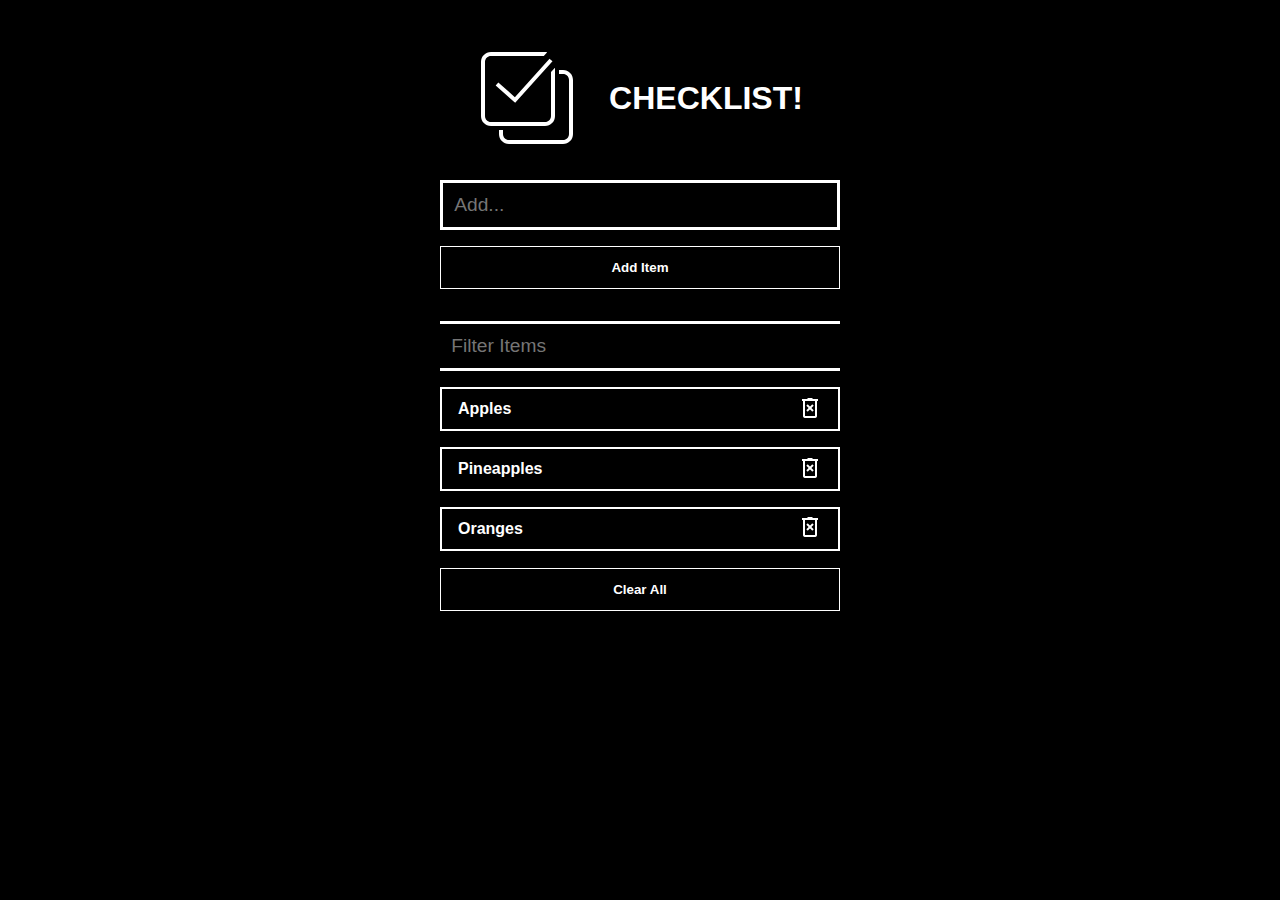
==== index.html @ e26d2b01 "inital commit" ====
<!DOCTYPE html>
<html lang="en">

<head>
  <meta charset="UTF-8" />
  <meta name="viewport" content="width=device-width, initial-scale=1.0" />
  <title>Checlist!</title>
  <link rel="stylesheet" href="style.css" />
</head>

<body>
  <section>
    <nav>
      <img src="images/tick.svg" alt="check" width="100px"></img>
      <h1>CHECKLIST!</h1>
    </nav>
    <main>
      <div class="form-main">
        <form class="item-form">
          <div class="form-container">
            <input class="text-field" type="text" name="item" id="item" placeholder="Add...">
            <button class="add-item" type="submit">Add Item</button>
          </div>
        </form>
      </div>
      <div class="filter">
        <input type="text" class="form-input-filter" id="filter" placeholder="Filter Items" />
      </div>
      <div class="list">
        <ul class="item-list">
          <li class="list-element">
            <p class="item-text">Apples</p>
            <button class="item-rm-bt"><img src="images/remove.png" alt="remove"></button>
          </li>
          <li class="list-element">
            <p class="item-text">Pineapples</p>
            <button class="item-rm-bt"><img src="images/remove.png" alt="remove"></button>
          </li>
          <li class="list-element">
            <p class="item-text">Oranges</p>
            <button class="item-rm-bt"><img src="images/remove.png" alt="remove"></button>
          </li>
        </ul>
      </div>
      <div class="div-clear-btn">
        <button class="btn-clear">Clear All</button>
      </div>
    </main>
  </section>

  <script src="script.js"></script>
</body>

</html>
---- style.css ----
*,
*::after,
*::before {
  margin: 0;
  padding: 0;
  box-sizing: border-box;
  font-family: Arial, Helvetica, sans-serif;
}

body {
  background-color: black;
  color: white;
}

section {
  margin: 3rem 8rem 3rem 8rem;
}

nav {
  display: flex;
  justify-content: center;
  align-items: center;
  gap: 2rem;
  margin: 1rem;
}

h1 {
  font-size: 2rem;
}

.form-container {
  display: flex;
  justify-content: center;
  align-items: center;
  flex-direction: column;
}
.text-field {
  background-color: black;
  color: white;
  border-radius: 0;
  margin: 1rem;
  padding: 0.7rem;
  margin-bottom: 1rem;
  font-size: 1.2rem;
  border: solid white 3px;
  /* border-bottom: 3px solid #eee; */
  /* width: 60vw; */
  width: 25rem;
}
.text-field:focus-visible {
  border: 3px dashed white;
  border-radius: 0px;
  outline: none; /* FUCKING OUTLINEEEEEEEEEEEE FUCKING OUTLINEEEEEEEEEEEEEEEEEEEEEEE*/
}

.add-item {
  width: 25rem;
  background-color: black;
  color: white;
  padding: 0.8rem 1rem;
  margin: 0rem;
  border: solid white 1px;
  font-weight: 700;
}

.add-item:hover {
  background-color: rgb(29, 29, 29);
}

.add-item:active {
  background-color: black;
}
.filter {
  display: flex;
  justify-content: center;
  align-items: center;
  flex-direction: column;
  margin-top: 1rem;
}
.form-input-filter {
  background-color: black;
  color: rgb(136, 136, 136);
  border-radius: 0;
  margin: 1rem;
  padding: 0.7rem;
  font-size: 1.2rem;
  border: none;
  border-top: solid white 3px;

  border-bottom: solid white 3px;
  /* border-bottom: 3px solid #eee; */
  /* width: 60vw; */
  width: 25rem;
}

.form-input-filter:focus-visible {
  outline: none;
  border-top: dashed white 3px;

  border-bottom: dashed white 3px;
}
.list {
  display: flex;
  justify-content: center;
  flex-direction: column;
  align-items: center;
}

.item-list {
  display: flex;
  gap: 1rem;
  flex-wrap: wrap;
  flex-direction: column;
  /* border: 1px white solid; */
  width: 25rem;
}
.list-element {
  display: flex;
  justify-content: space-between;
  align-items: center;
  border: 2px white solid;
  padding: 0.4rem 1rem;
  margin-top: 0rem;
}

.item-text {
  font-weight: 600;
}

.item-rm-bt {
  background-color: black;
  border: none;
}
.item-rm-bt img {
  width: 1.5rem;
}
.item-rm-bt:hover img {
  background-color: #333333;
}

.item-rm-bt:active img {
  background-color: #222;
}
main {
  display: flex;
  justify-content: center;
  align-items: center;
  flex-direction: column;
}

.div-clear-btn {
  margin-top: 0.8rem;
}
.btn-clear {
  display: block;

  background-color: black;
  color: white;
  padding: 0.8rem 1rem;
  margin: 0.3rem;
  border: solid white 1px;
  width: 25rem;
  font-weight: 700;
}

.btn-clear:hover {
  background-color: rgb(29, 29, 29);
}
.btn-clear:active {
  background-color: black;
}
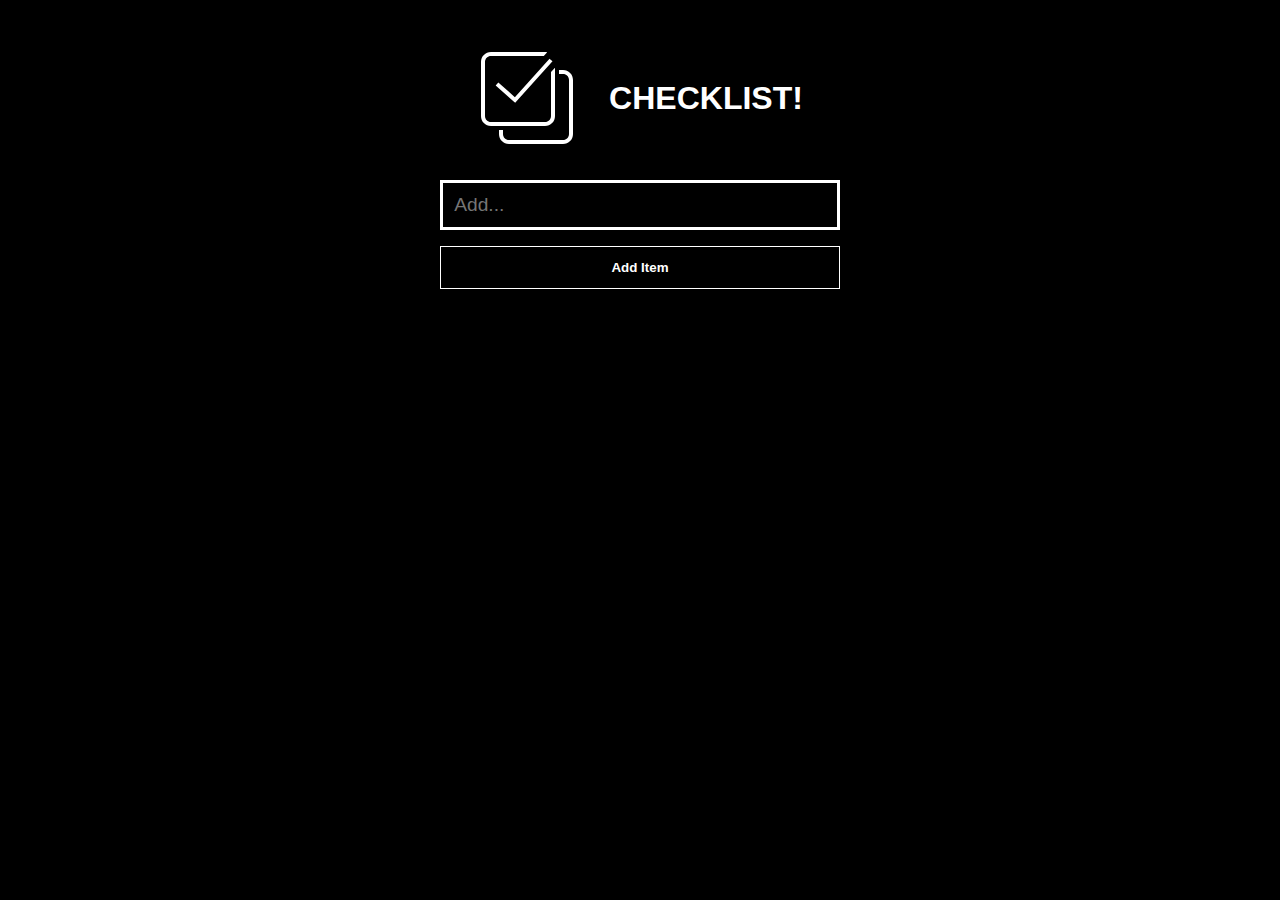
==== commit dbb1eee2: "Merge pull request #1 from msuhaib01/filter_implementation" ====
--- a/index.html
+++ b/index.html
@@ -28,7 +28,7 @@
       </div>
       <div class="list">
         <ul class="item-list">
-          <li class="list-element">
+          <!-- <li class="list-element">
             <p class="item-text">Apples</p>
             <button class="item-rm-bt"><img src="images/remove.png" alt="remove"></button>
           </li>
@@ -39,7 +39,7 @@
           <li class="list-element">
             <p class="item-text">Oranges</p>
             <button class="item-rm-bt"><img src="images/remove.png" alt="remove"></button>
-          </li>
+          </li> -->
         </ul>
       </div>
       <div class="div-clear-btn">
--- a/style.css
+++ b/style.css
@@ -169,3 +169,10 @@
 .btn-clear:active {
   background-color: black;
 }
+
+.div-clear-btn {
+  visibility: hidden;
+}
+.filter {
+  visibility: hidden;
+}
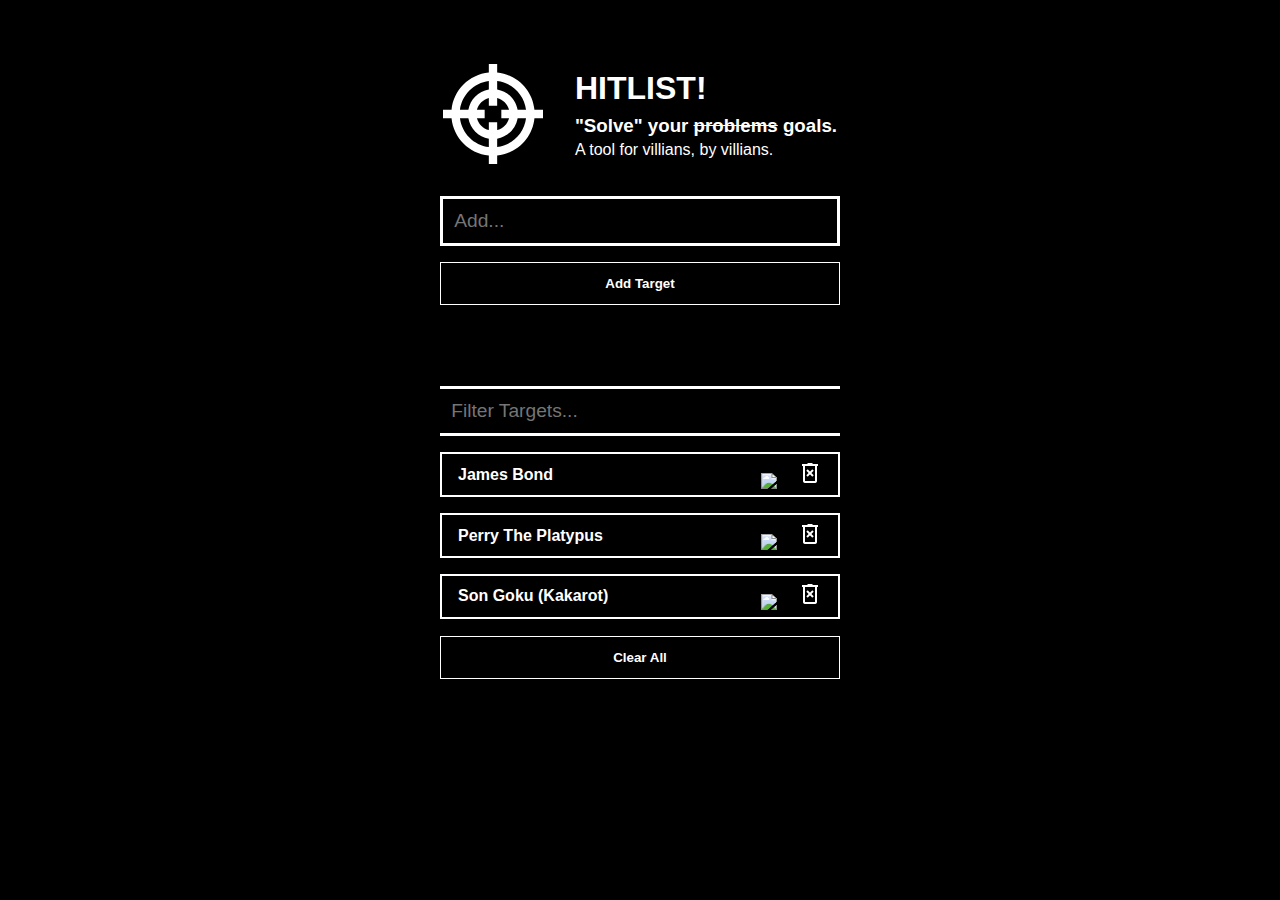
==== commit 39045c11: "New Coat of paint" ====
--- a/index.html
+++ b/index.html
@@ -4,27 +4,33 @@
 <head>
   <meta charset="UTF-8" />
   <meta name="viewport" content="width=device-width, initial-scale=1.0" />
-  <title>Checlist!</title>
+  <title>HITLIST!</title>
   <link rel="stylesheet" href="style.css" />
 </head>
 
 <body>
   <section>
-    <nav>
-      <img src="images/tick.svg" alt="check" width="100px"></img>
-      <h1>CHECKLIST!</h1>
-    </nav>
     <main>
+      <nav>
+        <img src="images/logo.svg" alt="check" width="100px"></img>
+        <div>      
+          <h1>HITLIST!</h1>
+          <h3>"Solve" your <span>problems</span> goals.</h3>
+          <p>A tool for villians, by villians.</p>
+        </div>
+      </nav>
+  
       <div class="form-main">
-        <form class="item-form">
+        <form class="item-form" autocomplete="off">
           <div class="form-container">
             <input class="text-field" type="text" name="item" id="item" placeholder="Add...">
-            <button class="add-item" type="submit">Add Item</button>
+            <button class="add-item" type="submit">Add Target</button>
           </div>
         </form>
       </div>
+      <div class="div-danger"><p class="p-danger">Wrong</p></div>
       <div class="filter">
-        <input type="text" class="form-input-filter" id="filter" placeholder="Filter Items" />
+        <input type="text" class="form-input-filter" id="filter" placeholder="Filter Targets..." />
       </div>
       <div class="list">
         <ul class="item-list">
--- a/style.css
+++ b/style.css
@@ -22,12 +22,23 @@
   align-items: center;
   gap: 2rem;
   margin: 1rem;
+  width: 25rem;
 }
 
 h1 {
   font-size: 2rem;
 }
-
+h3 {
+  margin-top: 0.5rem;
+}
+nav p {
+  font-weight: 500;
+  margin-top: 0.25rem;
+}
+
+span {
+  text-decoration: line-through;
+}
 .form-container {
   display: flex;
   justify-content: center;
@@ -141,6 +152,32 @@
 .item-rm-bt:active img {
   background-color: #222;
 }
+
+.item-ed-bt {
+  background-color: black;
+  border: none;
+}
+.item-ed-bt img {
+  width: 1.5rem;
+}
+.item-ed-bt:hover img {
+  background-color: #333333;
+}
+
+.item-ed-bt:active img {
+  background-color: #222;
+}
+
+.ed-btn-edit-mode {
+  background-color: #333333;
+}
+.ed-btn-edit-mode:hover img {
+  background-color: #222;
+}
+.ed-btn-edit-mode:active img {
+  background-color: black;
+}
+
 main {
   display: flex;
   justify-content: center;
@@ -176,3 +213,28 @@
 .filter {
   visibility: hidden;
 }
+
+.edit-mode {
+  color: #777;
+}
+
+.div-danger {
+  margin-top: 1rem;
+  padding: 0.5rem;
+  border: 1px solid rgb(255, 60, 60);
+  width: 25rem;
+  display: flex;
+  justify-content: center;
+  opacity: 0;
+  transition: opacity 0.2s;
+}
+
+.div-visible {
+  opacity: 1;
+}
+
+.p-danger {
+  color: rgb(255, 60, 60);
+  font-weight: 700;
+  font-size: smaller;
+}
